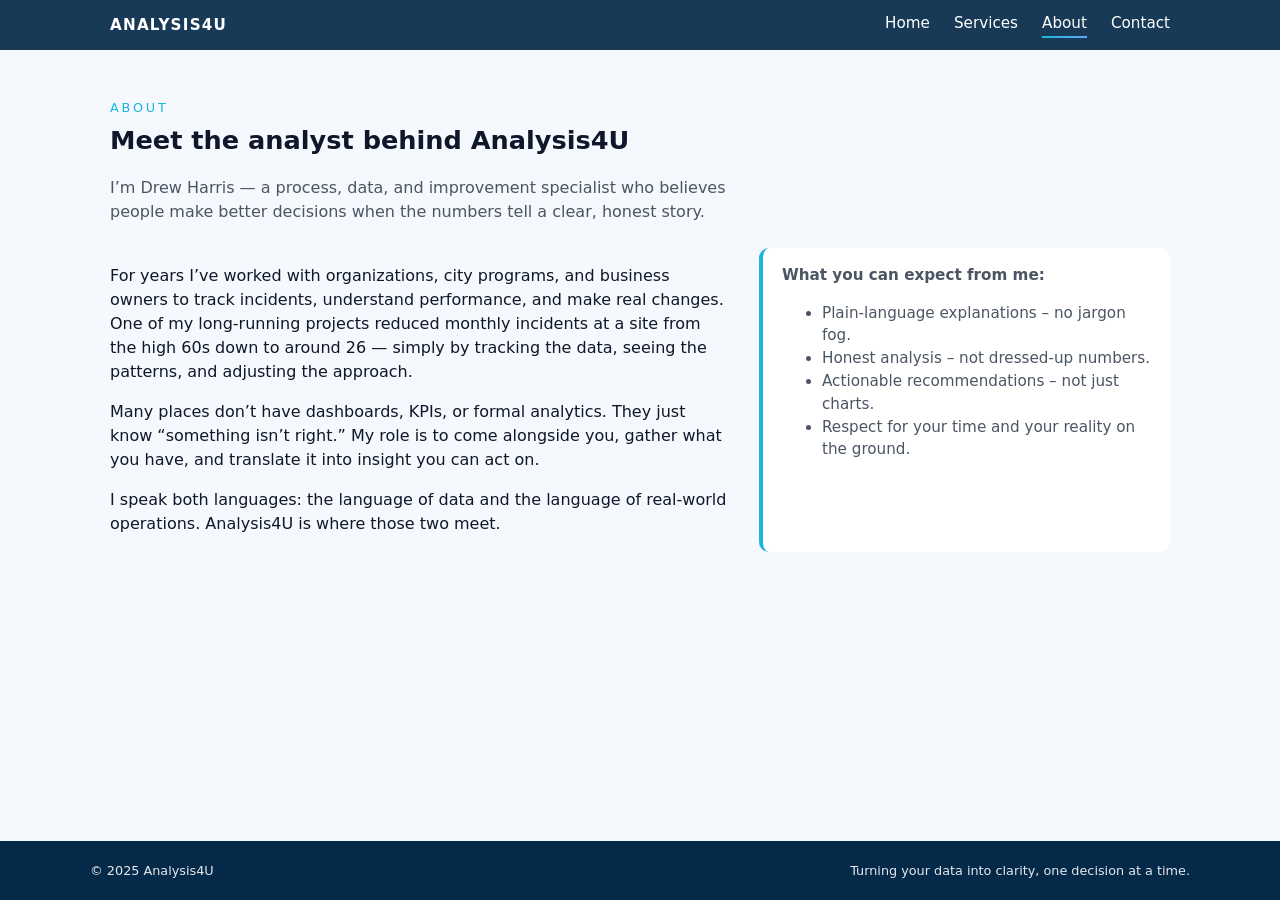
==== about.html @ a6ae0e71 "Create about.html" ====
<!DOCTYPE html>
<html lang="en">
<head>
  <meta charset="UTF-8" />
  <title>About – Analysis4U</title>
  <meta name="viewport" content="width=device-width, initial-scale=1" />
  <link rel="stylesheet" href="style.css" />
</head>
<body>
  <div class="page-wrapper">
    <header class="site-header">
      <div class="nav-bar">
        <div class="brand">ANALYSIS4U</div>
        <nav class="nav-links">
          <a href="index.html">Home</a>
          <a href="services.html">Services</a>
          <a href="about.html" class="active">About</a>
          <a href="contact.html">Contact</a>
        </nav>
      </div>
    </header>

    <main>
      <section class="section">
        <header class="section-header">
          <div class="section-kicker">About</div>
          <h1 class="section-title">Meet the analyst behind Analysis4U</h1>
          <p class="section-subtitle">
            I’m Drew Harris — a process, data, and improvement specialist who believes
            people make better decisions when the numbers tell a clear, honest story.
          </p>
        </header>

        <div class="about-layout">
          <div>
            <p>
              For years I’ve worked with organizations, city programs, and business
              owners to track incidents, understand performance, and make real changes.
              One of my long-running projects reduced monthly incidents at a site from
              the high 60s down to around 26 — simply by tracking the data, seeing the
              patterns, and adjusting the approach.
            </p>
            <p>
              Many places don’t have dashboards, KPIs, or formal analytics. They just
              know “something isn’t right.” My role is to come alongside you, gather
              what you have, and translate it into insight you can act on.
            </p>
            <p>
              I speak both languages: the language of data and the language of real-world
              operations. Analysis4U is where those two meet.
            </p>
          </div>

          <aside class="about-highlight">
            <strong>What you can expect from me:</strong>
            <ul>
              <li>Plain-language explanations – no jargon fog.</li>
              <li>Honest analysis – not dressed-up numbers.</li>
              <li>Actionable recommendations – not just charts.</li>
              <li>Respect for your time and your reality on the ground.</li>
            </ul>
          </aside>
        </div>
      </section>
    </main>

    <footer class="site-footer">
      <div class="footer-inner">
        <div>© 2025 Analysis4U</div>
        <div>Turning your data into clarity, one decision at a time.</div>
      </div>
    </footer>
  </div>
</body>
</html>
---- style.css ----
/* ==============
   Global Styles
   ============== */

*,
*::before,
*::after {
  box-sizing: border-box;
}

:root {
  --primary-blue: #0b4a7e;
  --primary-blue-dark: #052a49;
  --accent-cyan: #1cb5e0;
  --light-bg: #f5f8fc;
  --text-main: #0f172a;
  --text-muted: #4b5563;
  --white: #ffffff;
  --max-width: 1100px;
  --radius-card: 10px;
  --shadow-soft: 0 10px 25px rgba(15, 23, 42, 0.18);
}

body {
  margin: 0;
  font-family: system-ui, -apple-system, BlinkMacSystemFont, "Segoe UI", sans-serif;
  color: var(--text-main);
  background-color: var(--light-bg);
  line-height: 1.5;
}

/* ==============
   Layout
   ============== */

.page-wrapper {
  min-height: 100vh;
  display: flex;
  flex-direction: column;
}

main {
  flex: 1;
}

/* ==============
   Header / Nav
   ============== */

.site-header {
  background: rgba(5, 42, 73, 0.92);
  color: var(--white);
  position: sticky;
  top: 0;
  z-index: 100;
  backdrop-filter: blur(8px);
}

.nav-bar {
  max-width: var(--max-width);
  margin: 0 auto;
  padding: 0.75rem 1.25rem;
  display: flex;
  align-items: center;
  justify-content: space-between;
}

.brand {
  font-weight: 700;
  letter-spacing: 0.08em;
  font-size: 0.95rem;
  text-transform: uppercase;
}

.nav-links {
  display: flex;
  gap: 1.5rem;
}

.nav-links a {
  color: var(--white);
  text-decoration: none;
  font-size: 0.95rem;
  position: relative;
  padding-bottom: 0.2rem;
}

.nav-links a::after {
  content: "";
  position: absolute;
  left: 0;
  bottom: 0;
  width: 0%;
  height: 2px;
  background: linear-gradient(to right, var(--accent-cyan), #60a5fa);
  transition: width 0.2s ease-out;
}

.nav-links a:hover::after,
.nav-links a:focus-visible::after,
.nav-links a.active::after {
  width: 100%;
}

/* ==============
   Hero Section
   ============== */

.hero {
  position: relative;
  color: var(--white);
  text-align: left;
  padding: 4.5rem 1.25rem 4rem;
  overflow: hidden;
}

.hero::before {
  content: "";
  position: absolute;
  inset: 0;
  background: url("./assets/images/hero-analysis4u.jpg") center/cover no-repeat;
  z-index: -2;
  filter: brightness(0.7);
}

.hero::after {
  content: "";
  position: absolute;
  inset: 0;
  background: radial-gradient(circle at top left, rgba(28, 181, 224, 0.35), transparent 55%),
              linear-gradient(to bottom right, rgba(5, 42, 73, 0.7), rgba(5, 42, 73, 0.95));
  z-index: -1;
}

.hero-inner {
  max-width: var(--max-width);
  margin: 0 auto;
  display: grid;
  grid-template-columns: minmax(0, 3fr) minmax(0, 2fr);
  gap: 3rem;
  align-items: center;
}

.hero-kicker {
  font-size: 0.9rem;
  letter-spacing: 0.22em;
  text-transform: uppercase;
  opacity: 0.85;
  margin-bottom: 0.5rem;
}

.hero-title {
  font-size: clamp(2rem, 3.1vw, 2.7rem);
  font-weight: 700;
  margin: 0 0 0.75rem;
}

.hero-title span {
  display: block;
}

.hero-subtitle {
  font-size: 1.05rem;
  max-width: 32rem;
  opacity: 0.96;
  margin-bottom: 1.5rem;
}

.hero-badges {
  display: flex;
  flex-wrap: wrap;
  gap: 0.5rem;
  margin-bottom: 1.75rem;
}

.hero-badge {
  font-size: 0.75rem;
  text-transform: uppercase;
  letter-spacing: 0.12em;
  padding: 0.2rem 0.75rem;
  border-radius: 999px;
  border: 1px solid rgba(148, 163, 184, 0.55);
  background-color: rgba(15, 23, 42, 0.35);
}

.hero-cta-row {
  display: flex;
  flex-wrap: wrap;
  gap: 0.75rem;
  align-items: center;
}

.btn-primary,
.btn-secondary {
  border-radius: 999px;
  padding: 0.65rem 1.35rem;
  font-size: 0.95rem;
  border: none;
  cursor: pointer;
  font-weight: 500;
  display: inline-flex;
  align-items: center;
  gap: 0.4rem;
  text-decoration: none;
}

.btn-primary {
  background: linear-gradient(to right, var(--accent-cyan), #60a5fa);
  color: #020617;
  box-shadow: 0 10px 25px rgba(37, 99, 235, 0.35);
}

.btn-primary:hover {
  filter: brightness(1.05);
}

.btn-secondary {
  background: transparent;
  color: var(--white);
  border: 1px solid rgba(148, 163, 184, 0.7);
}

.hero-note {
  font-size: 0.8rem;
  opacity: 0.85;
}

.hero-stats-card {
  background: rgba(15, 23, 42, 0.9);
  border-radius: var(--radius-card);
  padding: 1.5rem 1.75rem;
  box-shadow: var(--shadow-soft);
}

.hero-stats-title {
  font-size: 0.95rem;
  text-transform: uppercase;
  letter-spacing: 0.15em;
  margin-bottom: 0.75rem;
  opacity: 0.85;
}

.hero-stat-row {
  display: flex;
  justify-content: space-between;
  align-items: baseline;
  margin-bottom: 0.35rem;
}

.hero-stat-label {
  font-size: 0.85rem;
  color: #cbd5f5;
}

.hero-stat-value {
  font-weight: 600;
}

.hero-stat-footnote {
  font-size: 0.8rem;
  color: #e5e7eb;
  margin-top: 0.75rem;
  opacity: 0.85;
}

/* ==============
   Sections
   ============== */

.section {
  max-width: var(--max-width);
  margin: 0 auto;
  padding: 3rem 1.25rem 3.25rem;
}

.section-header {
  margin-bottom: 1.5rem;
}

.section-kicker {
  font-size: 0.8rem;
  letter-spacing: 0.22em;
  text-transform: uppercase;
  color: var(--accent-cyan);
  margin-bottom: 0.25rem;
}

.section-title {
  font-size: 1.6rem;
  margin: 0 0 0.25rem;
}

.section-subtitle {
  color: var(--text-muted);
  max-width: 40rem;
}

/* Problem list */

.problem-grid {
  display: grid;
  grid-template-columns: repeat(auto-fit, minmax(210px, 1fr));
  gap: 0.9rem;
  margin-top: 1.5rem;
}

.problem-card {
  background: var(--white);
  border-radius: var(--radius-card);
  padding: 0.75rem 0.9rem;
  border: 1px solid #e5e7eb;
  font-size: 0.93rem;
}

/* Services */

.service-grid {
  display: grid;
  grid-template-columns: repeat(auto-fit, minmax(230px, 1fr));
  gap: 1.25rem;
  margin-top: 1.5rem;
}

.service-card {
  background: var(--white);
  border-radius: var(--radius-card);
  padding: 1.5rem 1.4rem;
  border: 1px solid #e5e7eb;
  box-shadow: 0 8px 20px rgba(15, 23, 42, 0.04);
}

.service-card h3 {
  margin-top: 0;
  margin-bottom: 0.4rem;
}

.service-tag {
  display: inline-block;
  font-size: 0.7rem;
  letter-spacing: 0.16em;
  text-transform: uppercase;
  color: var(--accent-cyan);
  margin-bottom: 0.4rem;
}

/* About */

.about-layout {
  display: grid;
  grid-template-columns: minmax(0, 3fr) minmax(0, 2fr);
  gap: 2rem;
  margin-top: 1.5rem;
}

.about-highlight {
  background: var(--white);
  border-radius: var(--radius-card);
  padding: 1rem 1.2rem;
  border-left: 4px solid var(--accent-cyan);
  font-size: 0.95rem;
  color: var(--text-muted);
}

/* Contact */

.contact-grid {
  display: grid;
  grid-template-columns: minmax(0, 3fr) minmax(0, 2fr);
  gap: 2rem;
  margin-top: 1.5rem;
}

.contact-panel {
  background: var(--white);
  border-radius: var(--radius-card);
  padding: 1.5rem 1.4rem;
  border: 1px solid #e5e7eb;
  box-shadow: 0 8px 18px rgba(15, 23, 42, 0.06);
}

.form-field {
  margin-bottom: 1rem;
}

.form-field label {
  display: block;
  font-size: 0.85rem;
  margin-bottom: 0.25rem;
}

.form-field input,
.form-field textarea {
  width: 100%;
  border-radius: 8px;
  border: 1px solid #d1d5db;
  padding: 0.55rem 0.7rem;
  font-size: 0.95rem;
  font-family: inherit;
}

.form-field textarea {
  min-height: 120px;
  resize: vertical;
}

/* Footer */

.site-footer {
  background: var(--primary-blue-dark);
  color: #e5e7eb;
  font-size: 0.8rem;
  padding: 1.25rem 1.25rem;
}

.footer-inner {
  max-width: var(--max-width);
  margin: 0 auto;
  display: flex;
  flex-wrap: wrap;
  justify-content: space-between;
  gap: 0.75rem;
}

/* ==============
   Responsive
   ============== */

@media (max-width: 840px) {
  .hero-inner,
  .about-layout,
  .contact-grid {
    grid-template-columns: minmax(0, 1fr);
  }
}

@media (max-width: 640px) {
  .nav-links {
    display: none; /* simplification for now */
  }

  .hero {
    text-align: left;
    padding-top: 3.5rem;
    padding-bottom: 3rem;
  }

  .hero-title span {
    display: inline;
  }
}
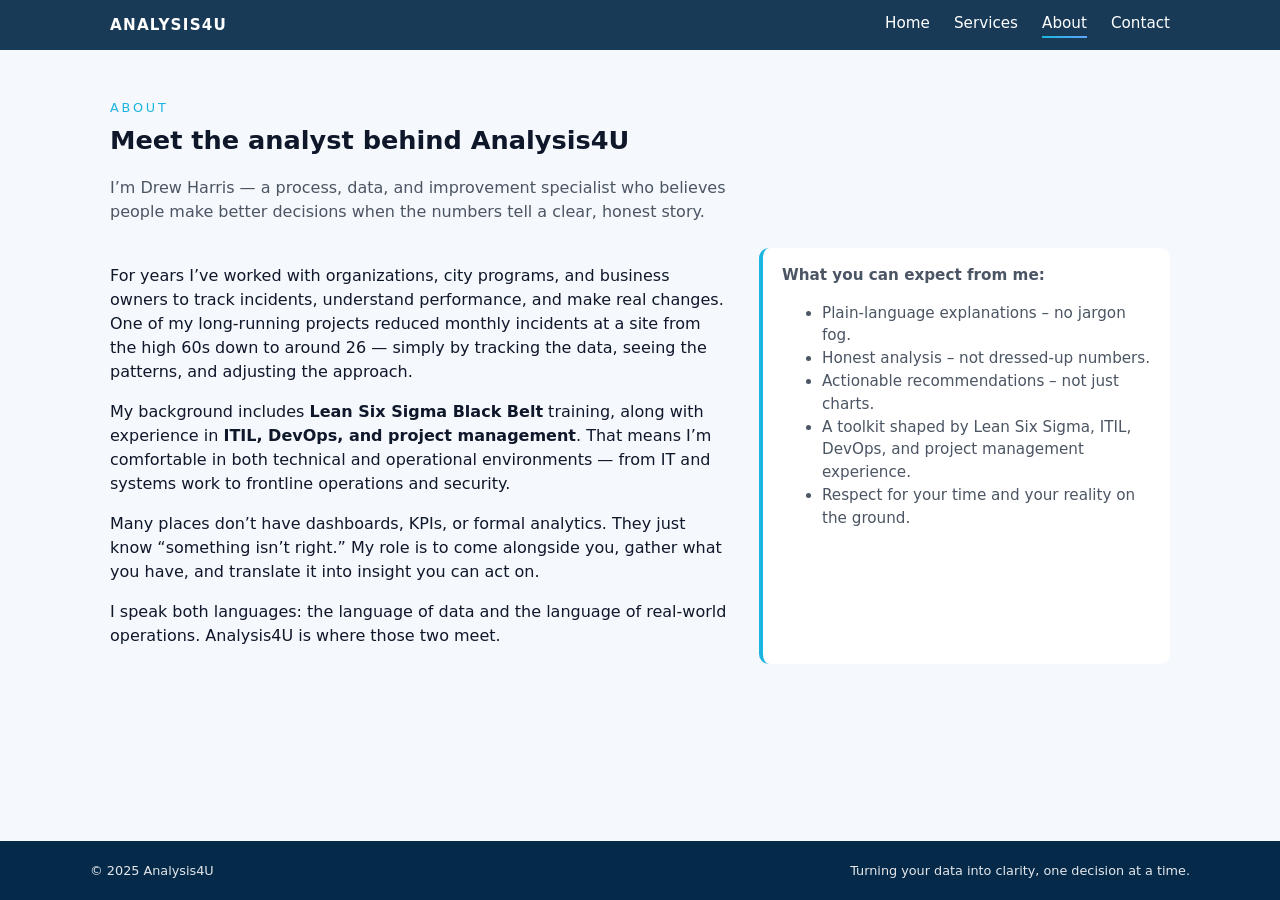
==== commit 09c06293: "Update about.html" ====
--- a/about.html
+++ b/about.html
@@ -41,9 +41,15 @@
               patterns, and adjusting the approach.
             </p>
             <p>
+              My background includes <strong>Lean Six Sigma Black Belt</strong> training,
+              along with experience in <strong>ITIL, DevOps, and project management</strong>.
+              That means I’m comfortable in both technical and operational environments —
+              from IT and systems work to frontline operations and security.
+            </p>
+            <p>
               Many places don’t have dashboards, KPIs, or formal analytics. They just
-              know “something isn’t right.” My role is to come alongside you, gather
-              what you have, and translate it into insight you can act on.
+              know “something isn’t right.” My role is to come alongside you, gather what
+              you have, and translate it into insight you can act on.
             </p>
             <p>
               I speak both languages: the language of data and the language of real-world
@@ -57,6 +63,10 @@
               <li>Plain-language explanations – no jargon fog.</li>
               <li>Honest analysis – not dressed-up numbers.</li>
               <li>Actionable recommendations – not just charts.</li>
+              <li>
+                A toolkit shaped by Lean Six Sigma, ITIL, DevOps, and project management
+                experience.
+              </li>
               <li>Respect for your time and your reality on the ground.</li>
             </ul>
           </aside>
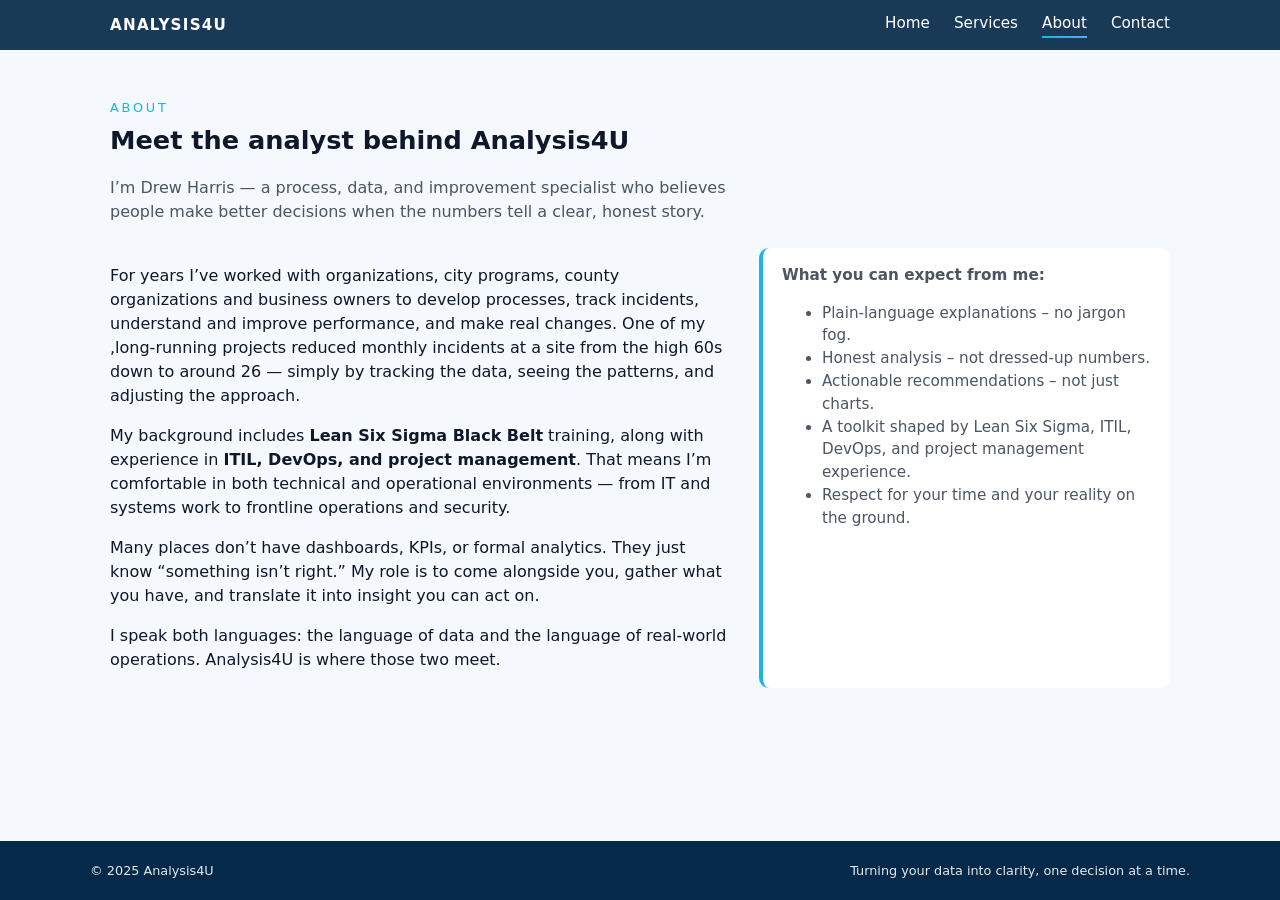
==== commit 2ee43aea: "Update about.html" ====
--- a/about.html
+++ b/about.html
@@ -34,9 +34,9 @@
         <div class="about-layout">
           <div>
             <p>
-              For years I’ve worked with organizations, city programs, and business
-              owners to track incidents, understand performance, and make real changes.
-              One of my long-running projects reduced monthly incidents at a site from
+              For years I’ve worked with organizations, city programs, county organizations and business
+              owners to develop processes, track incidents, understand and improve performance, and make real changes.
+              One of my ,long-running projects reduced monthly incidents at a site from
               the high 60s down to around 26 — simply by tracking the data, seeing the
               patterns, and adjusting the approach.
             </p>
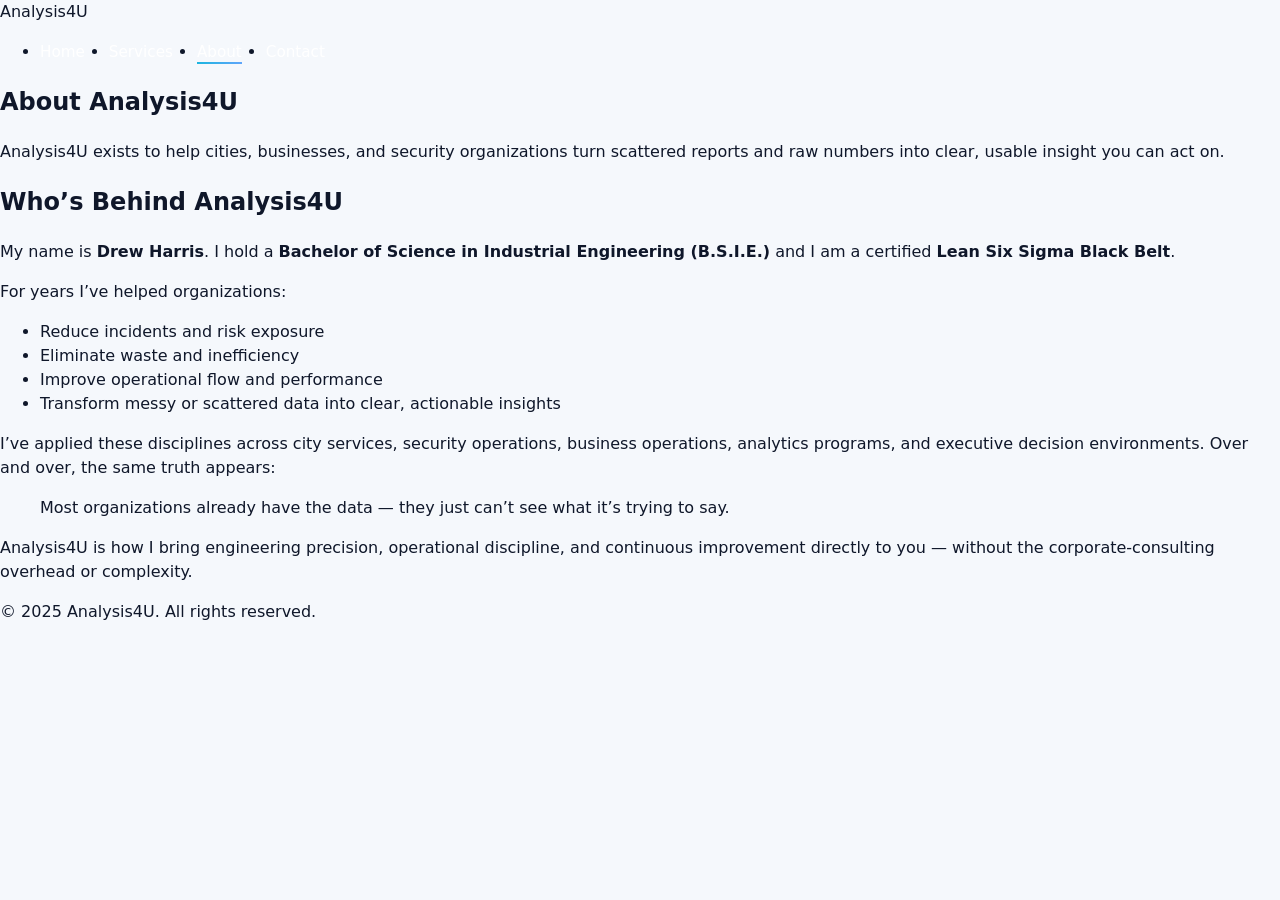
==== commit fc0abb2e: "Update about.html" ====
--- a/about.html
+++ b/about.html
@@ -1,85 +1,81 @@
 <!DOCTYPE html>
 <html lang="en">
 <head>
-  <meta charset="UTF-8" />
-  <title>About – Analysis4U</title>
-  <meta name="viewport" content="width=device-width, initial-scale=1" />
-  <link rel="stylesheet" href="style.css" />
+    <meta charset="UTF-8">
+    <meta name="viewport" content="width=device-width, initial-scale=1.0">
+    <title>About – Analysis4U</title>
+    <link rel="stylesheet" href="style.css">
 </head>
+
 <body>
-  <div class="page-wrapper">
-    <header class="site-header">
-      <div class="nav-bar">
-        <div class="brand">ANALYSIS4U</div>
-        <nav class="nav-links">
-          <a href="index.html">Home</a>
-          <a href="services.html">Services</a>
-          <a href="about.html" class="active">About</a>
-          <a href="contact.html">Contact</a>
+
+    <!-- Navigation -->
+    <header>
+        <nav class="navbar">
+            <div class="logo">Analysis4U</div>
+            <ul class="nav-links">
+                <li><a href="index.html">Home</a></li>
+                <li><a href="services.html">Services</a></li>
+                <li><a href="about.html" class="active">About</a></li>
+                <li><a href="contact.html">Contact</a></li>
+            </ul>
         </nav>
-      </div>
     </header>
 
-    <main>
-      <section class="section">
-        <header class="section-header">
-          <div class="section-kicker">About</div>
-          <h1 class="section-title">Meet the analyst behind Analysis4U</h1>
-          <p class="section-subtitle">
-            I’m Drew Harris — a process, data, and improvement specialist who believes
-            people make better decisions when the numbers tell a clear, honest story.
-          </p>
-        </header>
 
-        <div class="about-layout">
-          <div>
+    <!-- About Section -->
+    <main class="content-container">
+
+        <section class="about-section">
+            <h1>About Analysis4U</h1>
             <p>
-              For years I’ve worked with organizations, city programs, county organizations and business
-              owners to develop processes, track incidents, understand and improve performance, and make real changes.
-              One of my ,long-running projects reduced monthly incidents at a site from
-              the high 60s down to around 26 — simply by tracking the data, seeing the
-              patterns, and adjusting the approach.
+                Analysis4U exists to help cities, businesses, and security organizations turn 
+                scattered reports and raw numbers into clear, usable insight you can act on.
             </p>
+
+            <h2>Who’s Behind Analysis4U</h2>
+
             <p>
-              My background includes <strong>Lean Six Sigma Black Belt</strong> training,
-              along with experience in <strong>ITIL, DevOps, and project management</strong>.
-              That means I’m comfortable in both technical and operational environments —
-              from IT and systems work to frontline operations and security.
+                My name is <strong>Drew Harris</strong>. I hold a 
+                <strong>Bachelor of Science in Industrial Engineering (B.S.I.E.)</strong> 
+                and I am a certified <strong>Lean Six Sigma Black Belt</strong>.
             </p>
+
             <p>
-              Many places don’t have dashboards, KPIs, or formal analytics. They just
-              know “something isn’t right.” My role is to come alongside you, gather what
-              you have, and translate it into insight you can act on.
+                For years I’ve helped organizations:
             </p>
+
+            <ul>
+                <li>Reduce incidents and risk exposure</li>
+                <li>Eliminate waste and inefficiency</li>
+                <li>Improve operational flow and performance</li>
+                <li>Transform messy or scattered data into clear, actionable insights</li>
+            </ul>
+
             <p>
-              I speak both languages: the language of data and the language of real-world
-              operations. Analysis4U is where those two meet.
+                I’ve applied these disciplines across city services, security operations, 
+                business operations, analytics programs, and executive decision environments.
+                Over and over, the same truth appears:
             </p>
-          </div>
 
-          <aside class="about-highlight">
-            <strong>What you can expect from me:</strong>
-            <ul>
-              <li>Plain-language explanations – no jargon fog.</li>
-              <li>Honest analysis – not dressed-up numbers.</li>
-              <li>Actionable recommendations – not just charts.</li>
-              <li>
-                A toolkit shaped by Lean Six Sigma, ITIL, DevOps, and project management
-                experience.
-              </li>
-              <li>Respect for your time and your reality on the ground.</li>
-            </ul>
-          </aside>
-        </div>
-      </section>
+            <blockquote>
+                Most organizations already have the data — they just can’t see what it’s trying to say.
+            </blockquote>
+
+            <p>
+                Analysis4U is how I bring engineering precision, operational discipline, 
+                and continuous improvement directly to you — without the corporate-consulting 
+                overhead or complexity.
+            </p>
+        </section>
+
     </main>
 
-    <footer class="site-footer">
-      <div class="footer-inner">
-        <div>© 2025 Analysis4U</div>
-        <div>Turning your data into clarity, one decision at a time.</div>
-      </div>
+
+    <!-- Footer -->
+    <footer>
+        <p>&copy; 2025 Analysis4U. All rights reserved.</p>
     </footer>
-  </div>
+
 </body>
 </html>
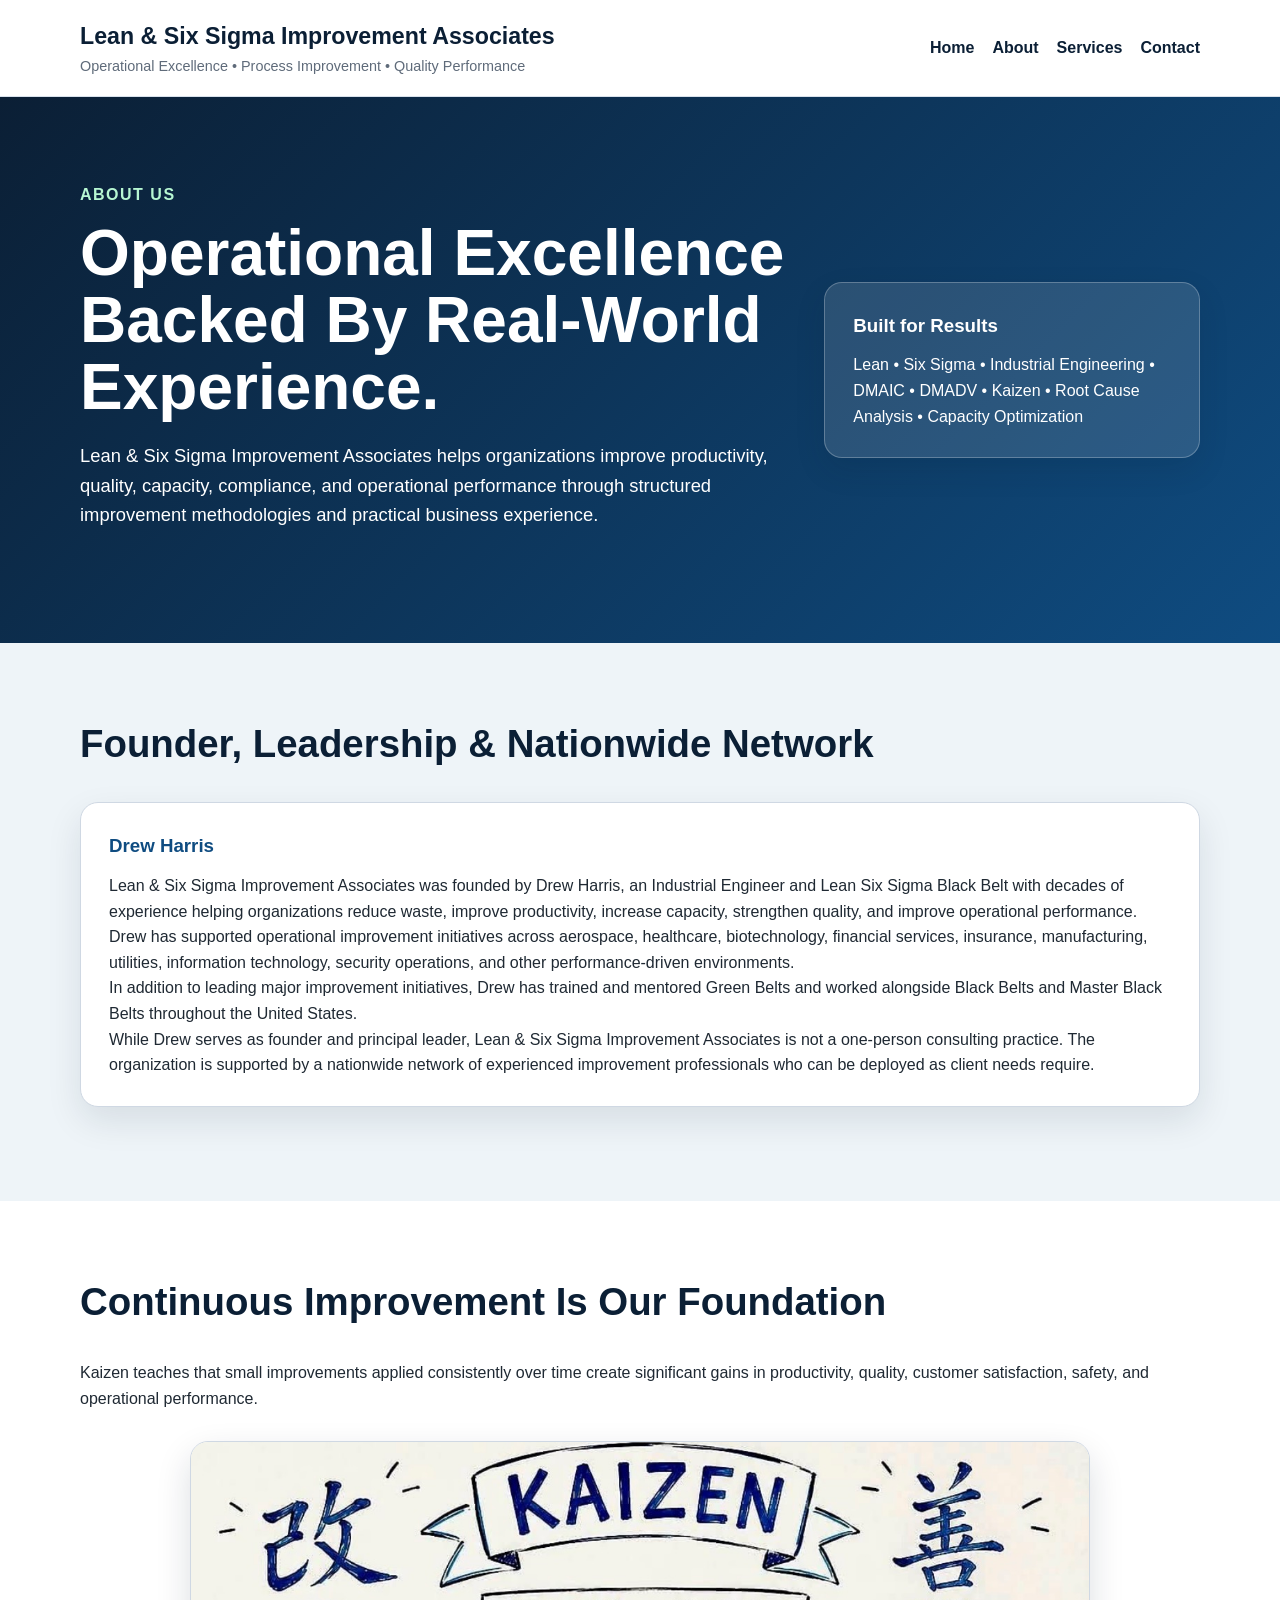
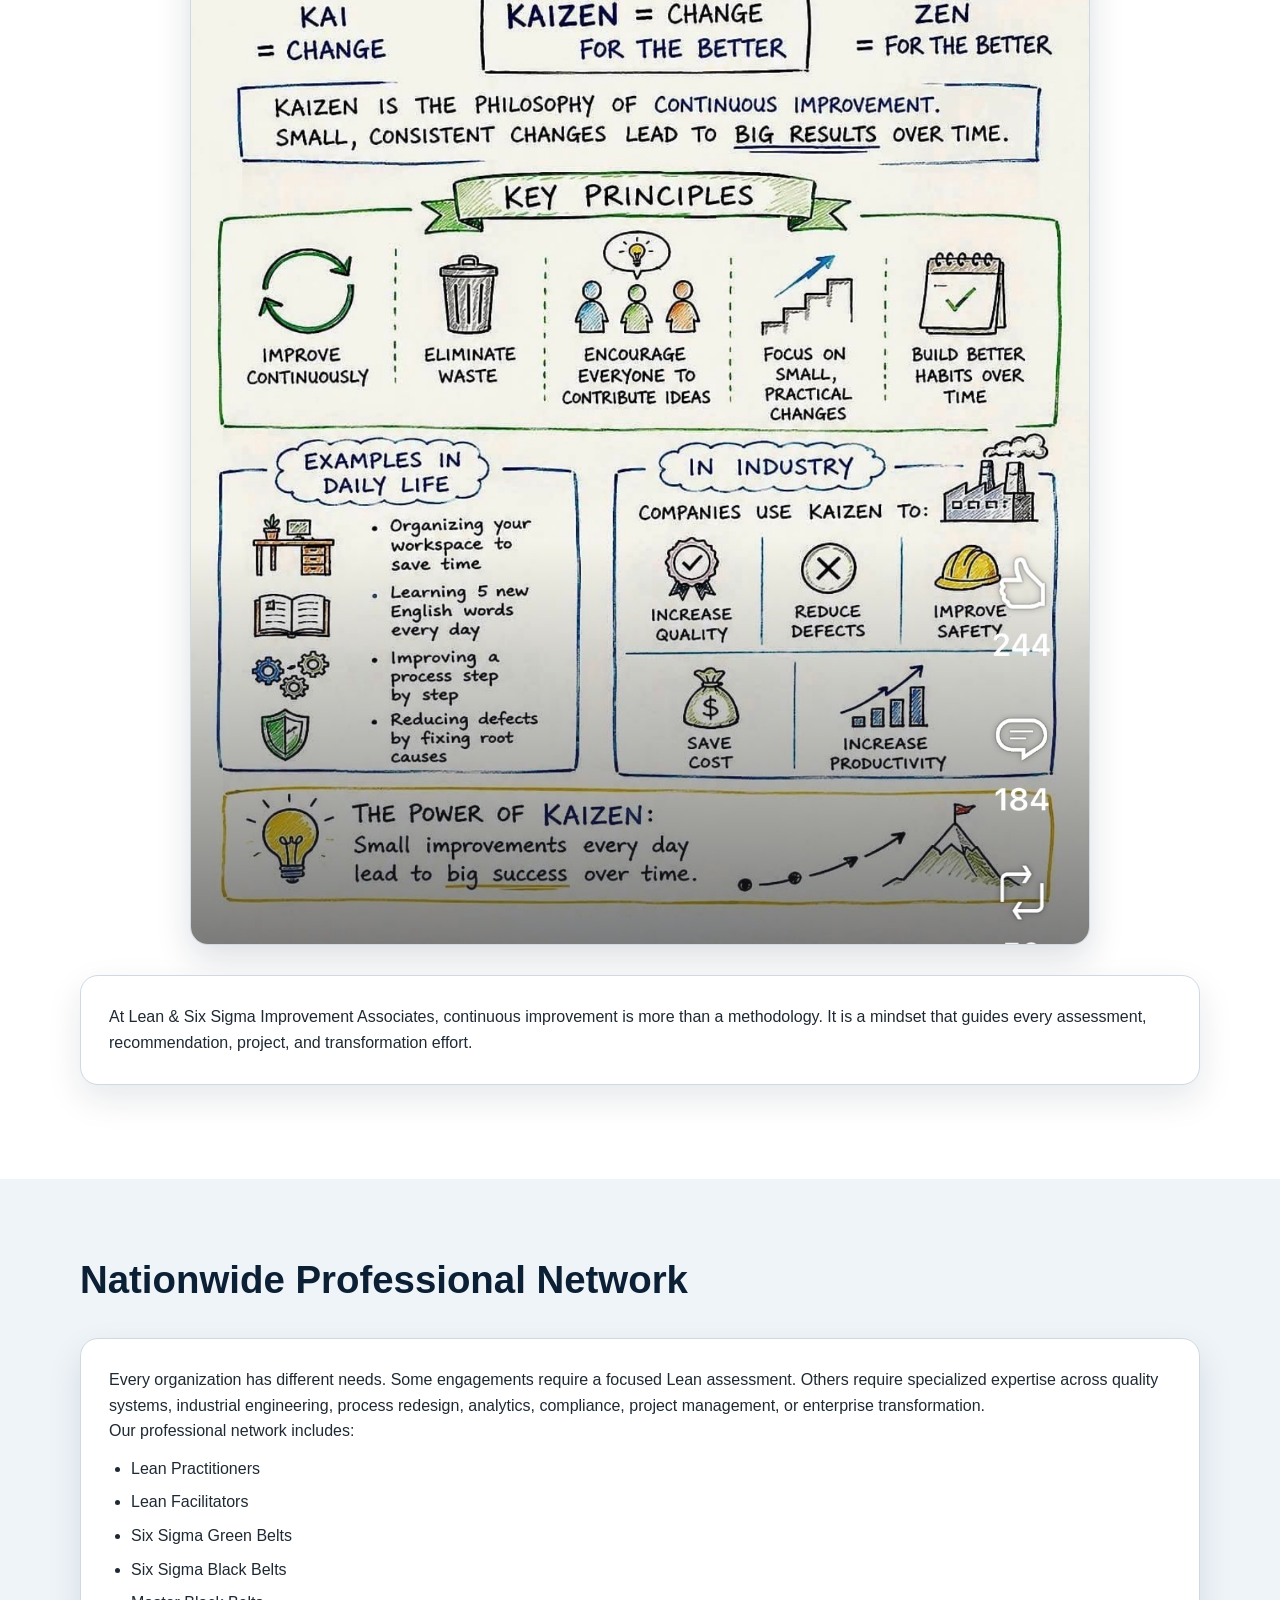
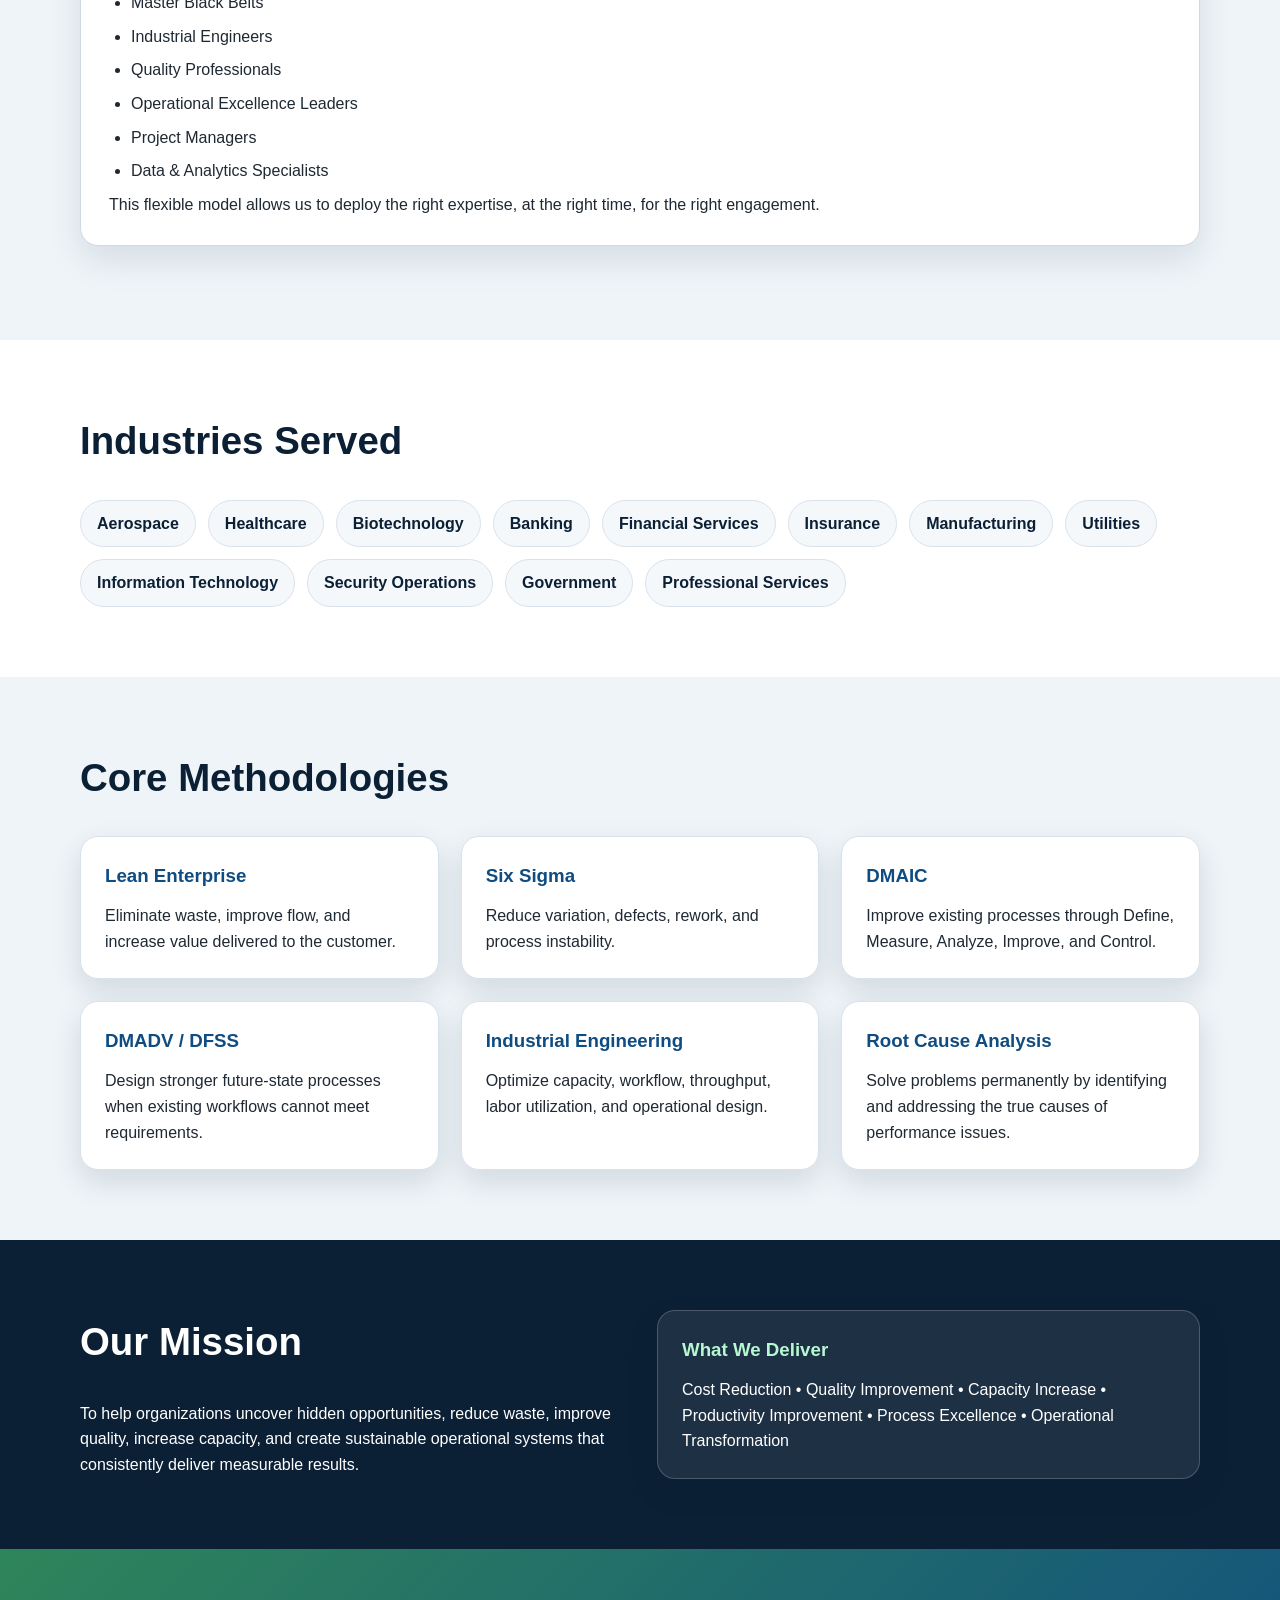
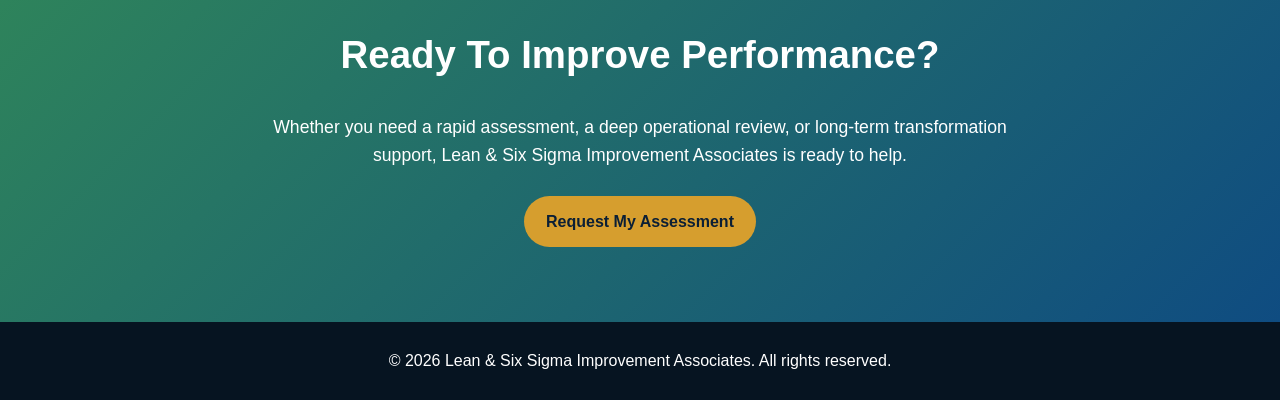
==== commit 96bf5d1c: "Revise About page content and styling Updated the About page to reflect new branding and content." ====
--- a/about.html
+++ b/about.html
@@ -1,81 +1,258 @@
 <!DOCTYPE html>
 <html lang="en">
 <head>
-    <meta charset="UTF-8">
-    <meta name="viewport" content="width=device-width, initial-scale=1.0">
-    <title>About – Analysis4U</title>
-    <link rel="stylesheet" href="style.css">
+  <meta charset="UTF-8" />
+  <meta name="viewport" content="width=device-width, initial-scale=1.0" />
+  <title>About | Lean & Six Sigma Improvement Associates</title>
+  <link rel="stylesheet" href="style.css" />
+
+  <style>
+    .about-image {
+      width: 100%;
+      max-width: 900px;
+      display: block;
+      margin: 30px auto;
+      border-radius: 18px;
+      border: 1px solid #cfd8e3;
+      box-shadow: 0 14px 35px rgba(11, 31, 53, 0.14);
+      background: #ffffff;
+    }
+
+    .about-section {
+      background: #ffffff;
+      border: 1px solid #cfd8e3;
+      border-radius: 18px;
+      padding: 28px;
+      margin-bottom: 24px;
+      box-shadow: 0 14px 35px rgba(11, 31, 53, 0.10);
+    }
+
+    .about-section h3 {
+      color: #0f4c81;
+      margin-bottom: 12px;
+    }
+
+    .about-section ul {
+      padding-left: 22px;
+      margin-top: 12px;
+    }
+
+    .about-section li {
+      margin-bottom: 8px;
+    }
+  </style>
 </head>
 
 <body>
 
-    <!-- Navigation -->
-    <header>
-        <nav class="navbar">
-            <div class="logo">Analysis4U</div>
-            <ul class="nav-links">
-                <li><a href="index.html">Home</a></li>
-                <li><a href="services.html">Services</a></li>
-                <li><a href="about.html" class="active">About</a></li>
-                <li><a href="contact.html">Contact</a></li>
-            </ul>
-        </nav>
-    </header>
-
-
-    <!-- About Section -->
-    <main class="content-container">
-
-        <section class="about-section">
-            <h1>About Analysis4U</h1>
-            <p>
-                Analysis4U exists to help cities, businesses, and security organizations turn 
-                scattered reports and raw numbers into clear, usable insight you can act on.
-            </p>
-
-            <h2>Who’s Behind Analysis4U</h2>
-
-            <p>
-                My name is <strong>Drew Harris</strong>. I hold a 
-                <strong>Bachelor of Science in Industrial Engineering (B.S.I.E.)</strong> 
-                and I am a certified <strong>Lean Six Sigma Black Belt</strong>.
-            </p>
-
-            <p>
-                For years I’ve helped organizations:
-            </p>
-
-            <ul>
-                <li>Reduce incidents and risk exposure</li>
-                <li>Eliminate waste and inefficiency</li>
-                <li>Improve operational flow and performance</li>
-                <li>Transform messy or scattered data into clear, actionable insights</li>
-            </ul>
-
-            <p>
-                I’ve applied these disciplines across city services, security operations, 
-                business operations, analytics programs, and executive decision environments.
-                Over and over, the same truth appears:
-            </p>
-
-            <blockquote>
-                Most organizations already have the data — they just can’t see what it’s trying to say.
-            </blockquote>
-
-            <p>
-                Analysis4U is how I bring engineering precision, operational discipline, 
-                and continuous improvement directly to you — without the corporate-consulting 
-                overhead or complexity.
-            </p>
-        </section>
-
-    </main>
-
-
-    <!-- Footer -->
-    <footer>
-        <p>&copy; 2025 Analysis4U. All rights reserved.</p>
-    </footer>
+<header class="site-header">
+  <div class="container nav-container">
+    <div class="brand">
+      <h1>Lean & Six Sigma Improvement Associates</h1>
+      <p>Operational Excellence • Process Improvement • Quality Performance</p>
+    </div>
+
+    <nav class="nav-links">
+      <a href="index.html">Home</a>
+      <a href="about.html">About</a>
+      <a href="services.html">Services</a>
+      <a href="contact.html">Contact</a>
+    </nav>
+  </div>
+</header>
+
+<main>
+
+  <section class="hero">
+    <div class="container hero-content">
+      <div class="hero-text">
+        <p class="eyebrow">About Us</p>
+        <h2>Operational Excellence Backed By Real-World Experience.</h2>
+        <p class="hero-subtitle">
+          Lean & Six Sigma Improvement Associates helps organizations improve productivity, quality, capacity, compliance, and operational performance through structured improvement methodologies and practical business experience.
+        </p>
+      </div>
+
+      <div class="hero-card">
+        <h3>Built for Results</h3>
+        <p>
+          Lean • Six Sigma • Industrial Engineering • DMAIC • DMADV • Kaizen • Root Cause Analysis • Capacity Optimization
+        </p>
+      </div>
+    </div>
+  </section>
+
+  <section class="section light">
+    <div class="container">
+      <h2>Founder, Leadership & Nationwide Network</h2>
+
+      <div class="about-section">
+        <h3>Drew Harris</h3>
+
+        <p>
+          Lean & Six Sigma Improvement Associates was founded by Drew Harris, an Industrial Engineer and Lean Six Sigma Black Belt with decades of experience helping organizations reduce waste, improve productivity, increase capacity, strengthen quality, and improve operational performance.
+        </p>
+
+        <p>
+          Drew has supported operational improvement initiatives across aerospace, healthcare, biotechnology, financial services, insurance, manufacturing, utilities, information technology, security operations, and other performance-driven environments.
+        </p>
+
+        <p>
+          In addition to leading major improvement initiatives, Drew has trained and mentored Green Belts and worked alongside Black Belts and Master Black Belts throughout the United States.
+        </p>
+
+        <p>
+          While Drew serves as founder and principal leader, Lean & Six Sigma Improvement Associates is not a one-person consulting practice. The organization is supported by a nationwide network of experienced improvement professionals who can be deployed as client needs require.
+        </p>
+      </div>
+    </div>
+  </section>
+
+  <section class="section">
+    <div class="container">
+      <h2>Continuous Improvement Is Our Foundation</h2>
+
+      <p>
+        Kaizen teaches that small improvements applied consistently over time create significant gains in productivity, quality, customer satisfaction, safety, and operational performance.
+      </p>
+
+      <img src="IMG_9029.jpg" alt="Kaizen continuous improvement philosophy" class="about-image">
+
+      <div class="about-section">
+        <p>
+          At Lean & Six Sigma Improvement Associates, continuous improvement is more than a methodology. It is a mindset that guides every assessment, recommendation, project, and transformation effort.
+        </p>
+      </div>
+    </div>
+  </section>
+
+  <section class="section light">
+    <div class="container">
+      <h2>Nationwide Professional Network</h2>
+
+      <div class="about-section">
+        <p>
+          Every organization has different needs. Some engagements require a focused Lean assessment. Others require specialized expertise across quality systems, industrial engineering, process redesign, analytics, compliance, project management, or enterprise transformation.
+        </p>
+
+        <p>
+          Our professional network includes:
+        </p>
+
+        <ul>
+          <li>Lean Practitioners</li>
+          <li>Lean Facilitators</li>
+          <li>Six Sigma Green Belts</li>
+          <li>Six Sigma Black Belts</li>
+          <li>Master Black Belts</li>
+          <li>Industrial Engineers</li>
+          <li>Quality Professionals</li>
+          <li>Operational Excellence Leaders</li>
+          <li>Project Managers</li>
+          <li>Data & Analytics Specialists</li>
+        </ul>
+
+        <p>
+          This flexible model allows us to deploy the right expertise, at the right time, for the right engagement.
+        </p>
+      </div>
+    </div>
+  </section>
+
+  <section class="section">
+    <div class="container">
+      <h2>Industries Served</h2>
+
+      <div class="tag-list">
+        <span>Aerospace</span>
+        <span>Healthcare</span>
+        <span>Biotechnology</span>
+        <span>Banking</span>
+        <span>Financial Services</span>
+        <span>Insurance</span>
+        <span>Manufacturing</span>
+        <span>Utilities</span>
+        <span>Information Technology</span>
+        <span>Security Operations</span>
+        <span>Government</span>
+        <span>Professional Services</span>
+      </div>
+    </div>
+  </section>
+
+  <section class="section light">
+    <div class="container">
+      <h2>Core Methodologies</h2>
+
+      <div class="grid three">
+        <div class="service-card">
+          <h3>Lean Enterprise</h3>
+          <p>Eliminate waste, improve flow, and increase value delivered to the customer.</p>
+        </div>
+
+        <div class="service-card">
+          <h3>Six Sigma</h3>
+          <p>Reduce variation, defects, rework, and process instability.</p>
+        </div>
+
+        <div class="service-card">
+          <h3>DMAIC</h3>
+          <p>Improve existing processes through Define, Measure, Analyze, Improve, and Control.</p>
+        </div>
+
+        <div class="service-card">
+          <h3>DMADV / DFSS</h3>
+          <p>Design stronger future-state processes when existing workflows cannot meet requirements.</p>
+        </div>
+
+        <div class="service-card">
+          <h3>Industrial Engineering</h3>
+          <p>Optimize capacity, workflow, throughput, labor utilization, and operational design.</p>
+        </div>
+
+        <div class="service-card">
+          <h3>Root Cause Analysis</h3>
+          <p>Solve problems permanently by identifying and addressing the true causes of performance issues.</p>
+        </div>
+      </div>
+    </div>
+  </section>
+
+  <section class="section dark">
+    <div class="container split">
+      <div>
+        <h2>Our Mission</h2>
+        <p>
+          To help organizations uncover hidden opportunities, reduce waste, improve quality, increase capacity, and create sustainable operational systems that consistently deliver measurable results.
+        </p>
+      </div>
+
+      <div class="stats-box">
+        <h3>What We Deliver</h3>
+        <p>
+          Cost Reduction • Quality Improvement • Capacity Increase • Productivity Improvement • Process Excellence • Operational Transformation
+        </p>
+      </div>
+    </div>
+  </section>
+
+  <section class="cta">
+    <div class="container">
+      <h2>Ready To Improve Performance?</h2>
+      <p>
+        Whether you need a rapid assessment, a deep operational review, or long-term transformation support, Lean & Six Sigma Improvement Associates is ready to help.
+      </p>
+      <a class="btn primary" href="contact.html">Request My Assessment</a>
+    </div>
+  </section>
+
+</main>
+
+<footer class="site-footer">
+  <div class="container">
+    <p>&copy; 2026 Lean & Six Sigma Improvement Associates. All rights reserved.</p>
+  </div>
+</footer>
 
 </body>
 </html>
--- a/style.css
+++ b/style.css
@@ -1,450 +1,324 @@
-/* ==============
-   Global Styles
-   ============== */
-
-*,
-*::before,
-*::after {
+* {
+  margin: 0;
+  padding: 0;
   box-sizing: border-box;
 }
 
 :root {
-  --primary-blue: #0b4a7e;
-  --primary-blue-dark: #052a49;
-  --accent-cyan: #1cb5e0;
-  --light-bg: #f5f8fc;
-  --text-main: #0f172a;
-  --text-muted: #4b5563;
+  --navy: #0b1f35;
+  --blue: #0f4c81;
+  --green: #2f855a;
+  --gold: #d69e2e;
+  --light: #f5f8fb;
   --white: #ffffff;
-  --max-width: 1100px;
-  --radius-card: 10px;
-  --shadow-soft: 0 10px 25px rgba(15, 23, 42, 0.18);
+  --text: #1f2933;
+  --muted: #5f6b7a;
+  --border: #d9e2ec;
+  --shadow: 0 12px 30px rgba(11, 31, 53, 0.12);
 }
 
 body {
-  margin: 0;
-  font-family: system-ui, -apple-system, BlinkMacSystemFont, "Segoe UI", sans-serif;
-  color: var(--text-main);
-  background-color: var(--light-bg);
-  line-height: 1.5;
-}
-
-/* ==============
-   Layout
-   ============== */
-
-.page-wrapper {
-  min-height: 100vh;
-  display: flex;
-  flex-direction: column;
-}
-
-main {
-  flex: 1;
-}
-
-/* ==============
-   Header / Nav
-   ============== */
+  font-family: Arial, Helvetica, sans-serif;
+  color: var(--text);
+  background: var(--white);
+  line-height: 1.6;
+}
+
+.container {
+  width: min(1120px, 92%);
+  margin: 0 auto;
+}
 
 .site-header {
-  background: rgba(5, 42, 73, 0.92);
-  color: var(--white);
+  background: var(--white);
+  border-bottom: 1px solid var(--border);
+  padding: 18px 0;
   position: sticky;
   top: 0;
-  z-index: 100;
-  backdrop-filter: blur(8px);
-}
-
-.nav-bar {
-  max-width: var(--max-width);
-  margin: 0 auto;
-  padding: 0.75rem 1.25rem;
-  display: flex;
+  z-index: 10;
+}
+
+.nav-container {
+  display: flex;
+  justify-content: space-between;
   align-items: center;
-  justify-content: space-between;
-}
-
-.brand {
+  gap: 20px;
+}
+
+.brand h1 {
+  color: var(--navy);
+  font-size: 1.45rem;
+}
+
+.brand p {
+  color: var(--muted);
+  font-size: 0.9rem;
+}
+
+.nav-links {
+  display: flex;
+  gap: 18px;
+  flex-wrap: wrap;
+}
+
+.nav-links a {
+  color: var(--navy);
+  text-decoration: none;
   font-weight: 700;
-  letter-spacing: 0.08em;
-  font-size: 0.95rem;
+}
+
+.nav-links a:hover {
+  color: var(--green);
+}
+
+.hero {
+  background: linear-gradient(135deg, var(--navy), var(--blue));
+  color: var(--white);
+  padding: 85px 0;
+}
+
+.hero-content {
+  display: grid;
+  grid-template-columns: 1.5fr 0.8fr;
+  gap: 40px;
+  align-items: center;
+}
+
+.eyebrow {
+  color: #b7f7d2;
+  font-weight: 700;
   text-transform: uppercase;
-}
-
-.nav-links {
-  display: flex;
-  gap: 1.5rem;
-}
-
-.nav-links a {
-  color: var(--white);
+  letter-spacing: 1.5px;
+  margin-bottom: 12px;
+}
+
+.hero h2 {
+  font-size: clamp(2.2rem, 5vw, 4.2rem);
+  line-height: 1.05;
+  margin-bottom: 20px;
+}
+
+.hero-subtitle {
+  font-size: 1.15rem;
+  max-width: 760px;
+  margin-bottom: 28px;
+}
+
+.hero-card {
+  background: rgba(255, 255, 255, 0.12);
+  border: 1px solid rgba(255, 255, 255, 0.25);
+  padding: 28px;
+  border-radius: 18px;
+  box-shadow: var(--shadow);
+}
+
+.hero-card h3 {
+  margin-bottom: 12px;
+}
+
+.hero-card strong {
+  display: block;
+  margin-top: 18px;
+  color: #ffe8a3;
+  font-size: 1.1rem;
+}
+
+.hero-actions {
+  display: flex;
+  gap: 14px;
+  flex-wrap: wrap;
+}
+
+.btn,
+.button {
+  display: inline-block;
+  padding: 13px 22px;
+  border-radius: 999px;
   text-decoration: none;
-  font-size: 0.95rem;
-  position: relative;
-  padding-bottom: 0.2rem;
-}
-
-.nav-links a::after {
-  content: "";
-  position: absolute;
-  left: 0;
-  bottom: 0;
-  width: 0%;
-  height: 2px;
-  background: linear-gradient(to right, var(--accent-cyan), #60a5fa);
-  transition: width 0.2s ease-out;
-}
-
-.nav-links a:hover::after,
-.nav-links a:focus-visible::after,
-.nav-links a.active::after {
-  width: 100%;
-}
-
-/* ==============
-   Hero Section
-   ============== */
-
-.hero {
-  position: relative;
-  color: var(--white);
-  text-align: left;
-  padding: 4.5rem 1.25rem 4rem;
-  overflow: hidden;
-}
-
-.hero::before {
-  content: "";
-  position: absolute;
-  inset: 0;
-  background: url("./assets/images/hero-analysis4u.jpg") center/cover no-repeat;
-  z-index: -2;
-  filter: brightness(0.7);
-}
-
-.hero::after {
-  content: "";
-  position: absolute;
-  inset: 0;
-  background: radial-gradient(circle at top left, rgba(28, 181, 224, 0.35), transparent 55%),
-              linear-gradient(to bottom right, rgba(5, 42, 73, 0.7), rgba(5, 42, 73, 0.95));
-  z-index: -1;
-}
-
-.hero-inner {
-  max-width: var(--max-width);
-  margin: 0 auto;
+  font-weight: 800;
+  transition: 0.2s ease;
+}
+
+.btn.primary,
+.button {
+  background: var(--gold);
+  color: var(--navy);
+}
+
+.btn.primary:hover,
+.button:hover {
+  background: #f0bd4f;
+  transform: translateY(-2px);
+}
+
+.btn.secondary {
+  background: transparent;
+  color: var(--white);
+  border: 1px solid rgba(255, 255, 255, 0.65);
+}
+
+.btn.secondary:hover {
+  background: rgba(255, 255, 255, 0.12);
+}
+
+.section {
+  padding: 70px 0;
+}
+
+.section.light {
+  background: #eef4f8;
+}
+
+.section.dark {
+  background: var(--navy);
+  color: var(--white);
+}
+
+.section h2,
+.cta h2 {
+  color: var(--navy);
+  font-size: clamp(1.8rem, 3vw, 2.6rem);
+  margin-bottom: 28px;
+}
+
+.section.dark h2 {
+  color: var(--white);
+}
+
+.grid {
   display: grid;
-  grid-template-columns: minmax(0, 3fr) minmax(0, 2fr);
-  gap: 3rem;
+  gap: 22px;
+}
+
+.grid.three {
+  grid-template-columns: repeat(3, 1fr);
+}
+
+.card,
+.service-card,
+.pricing-card,
+.stats-box {
+  background: var(--white);
+  border: 1px solid var(--border);
+  border-radius: 18px;
+  padding: 24px;
+  box-shadow: var(--shadow);
+}
+
+.card {
+  font-weight: 700;
+}
+
+.service-card h3,
+.pricing-card h3 {
+  color: var(--blue);
+  margin-bottom: 12px;
+}
+
+.pricing-card {
+  display: flex;
+  flex-direction: column;
+}
+
+.pricing-card.featured {
+  border: 3px solid var(--green);
+  transform: translateY(-8px);
+}
+
+.price {
+  color: var(--green);
+  font-weight: 800;
+  margin-bottom: 15px;
+}
+
+.pricing-card ul {
+  padding-left: 20px;
+}
+
+.pricing-card li {
+  margin-bottom: 8px;
+}
+
+.split {
+  display: grid;
+  grid-template-columns: 1fr 1fr;
+  gap: 34px;
   align-items: center;
 }
 
-.hero-kicker {
-  font-size: 0.9rem;
-  letter-spacing: 0.22em;
-  text-transform: uppercase;
-  opacity: 0.85;
-  margin-bottom: 0.5rem;
-}
-
-.hero-title {
-  font-size: clamp(2rem, 3.1vw, 2.7rem);
+.section.dark .stats-box {
+  background: rgba(255, 255, 255, 0.08);
+  color: var(--white);
+  border-color: rgba(255, 255, 255, 0.2);
+}
+
+.stats-box h3 {
+  color: #b7f7d2;
+  margin-bottom: 12px;
+}
+
+.tag-list {
+  display: flex;
+  flex-wrap: wrap;
+  gap: 12px;
+}
+
+.tag-list span {
+  background: var(--light);
+  border: 1px solid var(--border);
+  border-radius: 999px;
+  padding: 10px 16px;
   font-weight: 700;
-  margin: 0 0 0.75rem;
-}
-
-.hero-title span {
-  display: block;
-}
-
-.hero-subtitle {
-  font-size: 1.05rem;
-  max-width: 32rem;
-  opacity: 0.96;
-  margin-bottom: 1.5rem;
-}
-
-.hero-badges {
-  display: flex;
-  flex-wrap: wrap;
-  gap: 0.5rem;
-  margin-bottom: 1.75rem;
-}
-
-.hero-badge {
-  font-size: 0.75rem;
-  text-transform: uppercase;
-  letter-spacing: 0.12em;
-  padding: 0.2rem 0.75rem;
-  border-radius: 999px;
-  border: 1px solid rgba(148, 163, 184, 0.55);
-  background-color: rgba(15, 23, 42, 0.35);
-}
-
-.hero-cta-row {
-  display: flex;
-  flex-wrap: wrap;
-  gap: 0.75rem;
-  align-items: center;
-}
-
-.btn-primary,
-.btn-secondary {
-  border-radius: 999px;
-  padding: 0.65rem 1.35rem;
-  font-size: 0.95rem;
-  border: none;
-  cursor: pointer;
-  font-weight: 500;
-  display: inline-flex;
-  align-items: center;
-  gap: 0.4rem;
-  text-decoration: none;
-}
-
-.btn-primary {
-  background: linear-gradient(to right, var(--accent-cyan), #60a5fa);
-  color: #020617;
-  box-shadow: 0 10px 25px rgba(37, 99, 235, 0.35);
-}
-
-.btn-primary:hover {
-  filter: brightness(1.05);
-}
-
-.btn-secondary {
-  background: transparent;
-  color: var(--white);
-  border: 1px solid rgba(148, 163, 184, 0.7);
-}
-
-.hero-note {
-  font-size: 0.8rem;
-  opacity: 0.85;
-}
-
-.hero-stats-card {
-  background: rgba(15, 23, 42, 0.9);
-  border-radius: var(--radius-card);
-  padding: 1.5rem 1.75rem;
-  box-shadow: var(--shadow-soft);
-}
-
-.hero-stats-title {
-  font-size: 0.95rem;
-  text-transform: uppercase;
-  letter-spacing: 0.15em;
-  margin-bottom: 0.75rem;
-  opacity: 0.85;
-}
-
-.hero-stat-row {
-  display: flex;
-  justify-content: space-between;
-  align-items: baseline;
-  margin-bottom: 0.35rem;
-}
-
-.hero-stat-label {
-  font-size: 0.85rem;
-  color: #cbd5f5;
-}
-
-.hero-stat-value {
-  font-weight: 600;
-}
-
-.hero-stat-footnote {
-  font-size: 0.8rem;
-  color: #e5e7eb;
-  margin-top: 0.75rem;
-  opacity: 0.85;
-}
-
-/* ==============
-   Sections
-   ============== */
-
-.section {
-  max-width: var(--max-width);
-  margin: 0 auto;
-  padding: 3rem 1.25rem 3.25rem;
-}
-
-.section-header {
-  margin-bottom: 1.5rem;
-}
-
-.section-kicker {
-  font-size: 0.8rem;
-  letter-spacing: 0.22em;
-  text-transform: uppercase;
-  color: var(--accent-cyan);
-  margin-bottom: 0.25rem;
-}
-
-.section-title {
-  font-size: 1.6rem;
-  margin: 0 0 0.25rem;
-}
-
-.section-subtitle {
-  color: var(--text-muted);
-  max-width: 40rem;
-}
-
-/* Problem list */
-
-.problem-grid {
-  display: grid;
-  grid-template-columns: repeat(auto-fit, minmax(210px, 1fr));
-  gap: 0.9rem;
-  margin-top: 1.5rem;
-}
-
-.problem-card {
-  background: var(--white);
-  border-radius: var(--radius-card);
-  padding: 0.75rem 0.9rem;
-  border: 1px solid #e5e7eb;
-  font-size: 0.93rem;
-}
-
-/* Services */
-
-.service-grid {
-  display: grid;
-  grid-template-columns: repeat(auto-fit, minmax(230px, 1fr));
-  gap: 1.25rem;
-  margin-top: 1.5rem;
-}
-
-.service-card {
-  background: var(--white);
-  border-radius: var(--radius-card);
-  padding: 1.5rem 1.4rem;
-  border: 1px solid #e5e7eb;
-  box-shadow: 0 8px 20px rgba(15, 23, 42, 0.04);
-}
-
-.service-card h3 {
-  margin-top: 0;
-  margin-bottom: 0.4rem;
-}
-
-.service-tag {
-  display: inline-block;
-  font-size: 0.7rem;
-  letter-spacing: 0.16em;
-  text-transform: uppercase;
-  color: var(--accent-cyan);
-  margin-bottom: 0.4rem;
-}
-
-/* About */
-
-.about-layout {
-  display: grid;
-  grid-template-columns: minmax(0, 3fr) minmax(0, 2fr);
-  gap: 2rem;
-  margin-top: 1.5rem;
-}
-
-.about-highlight {
-  background: var(--white);
-  border-radius: var(--radius-card);
-  padding: 1rem 1.2rem;
-  border-left: 4px solid var(--accent-cyan);
-  font-size: 0.95rem;
-  color: var(--text-muted);
-}
-
-/* Contact */
-
-.contact-grid {
-  display: grid;
-  grid-template-columns: minmax(0, 3fr) minmax(0, 2fr);
-  gap: 2rem;
-  margin-top: 1.5rem;
-}
-
-.contact-panel {
-  background: var(--white);
-  border-radius: var(--radius-card);
-  padding: 1.5rem 1.4rem;
-  border: 1px solid #e5e7eb;
-  box-shadow: 0 8px 18px rgba(15, 23, 42, 0.06);
-}
-
-.form-field {
-  margin-bottom: 1rem;
-}
-
-.form-field label {
-  display: block;
-  font-size: 0.85rem;
-  margin-bottom: 0.25rem;
-}
-
-.form-field input,
-.form-field textarea {
-  width: 100%;
-  border-radius: 8px;
-  border: 1px solid #d1d5db;
-  padding: 0.55rem 0.7rem;
-  font-size: 0.95rem;
-  font-family: inherit;
-}
-
-.form-field textarea {
-  min-height: 120px;
-  resize: vertical;
-}
-
-/* Footer */
+  color: var(--navy);
+}
+
+.cta {
+  background: linear-gradient(135deg, var(--green), var(--blue));
+  color: var(--white);
+  padding: 75px 0;
+  text-align: center;
+}
+
+.cta h2 {
+  color: var(--white);
+}
+
+.cta p {
+  max-width: 760px;
+  margin: 0 auto 26px;
+  font-size: 1.1rem;
+}
 
 .site-footer {
-  background: var(--primary-blue-dark);
-  color: #e5e7eb;
-  font-size: 0.8rem;
-  padding: 1.25rem 1.25rem;
-}
-
-.footer-inner {
-  max-width: var(--max-width);
-  margin: 0 auto;
-  display: flex;
-  flex-wrap: wrap;
-  justify-content: space-between;
-  gap: 0.75rem;
-}
-
-/* ==============
-   Responsive
-   ============== */
-
-@media (max-width: 840px) {
-  .hero-inner,
-  .about-layout,
-  .contact-grid {
-    grid-template-columns: minmax(0, 1fr);
-  }
-}
-
-@media (max-width: 640px) {
-  .nav-links {
-    display: none; /* simplification for now */
+  background: #061421;
+  color: var(--white);
+  text-align: center;
+  padding: 26px 0;
+}
+
+@media (max-width: 850px) {
+  .nav-container,
+  .hero-content,
+  .split {
+    grid-template-columns: 1fr;
+    flex-direction: column;
+    align-items: flex-start;
+  }
+
+  .hero-content,
+  .split {
+    display: grid;
+  }
+
+  .grid.three {
+    grid-template-columns: 1fr;
+  }
+
+  .pricing-card.featured {
+    transform: none;
   }
 
   .hero {
-    text-align: left;
-    padding-top: 3.5rem;
-    padding-bottom: 3rem;
-  }
-
-  .hero-title span {
-    display: inline;
-  }
-}
+    padding: 60px 0;
+  }
+}
